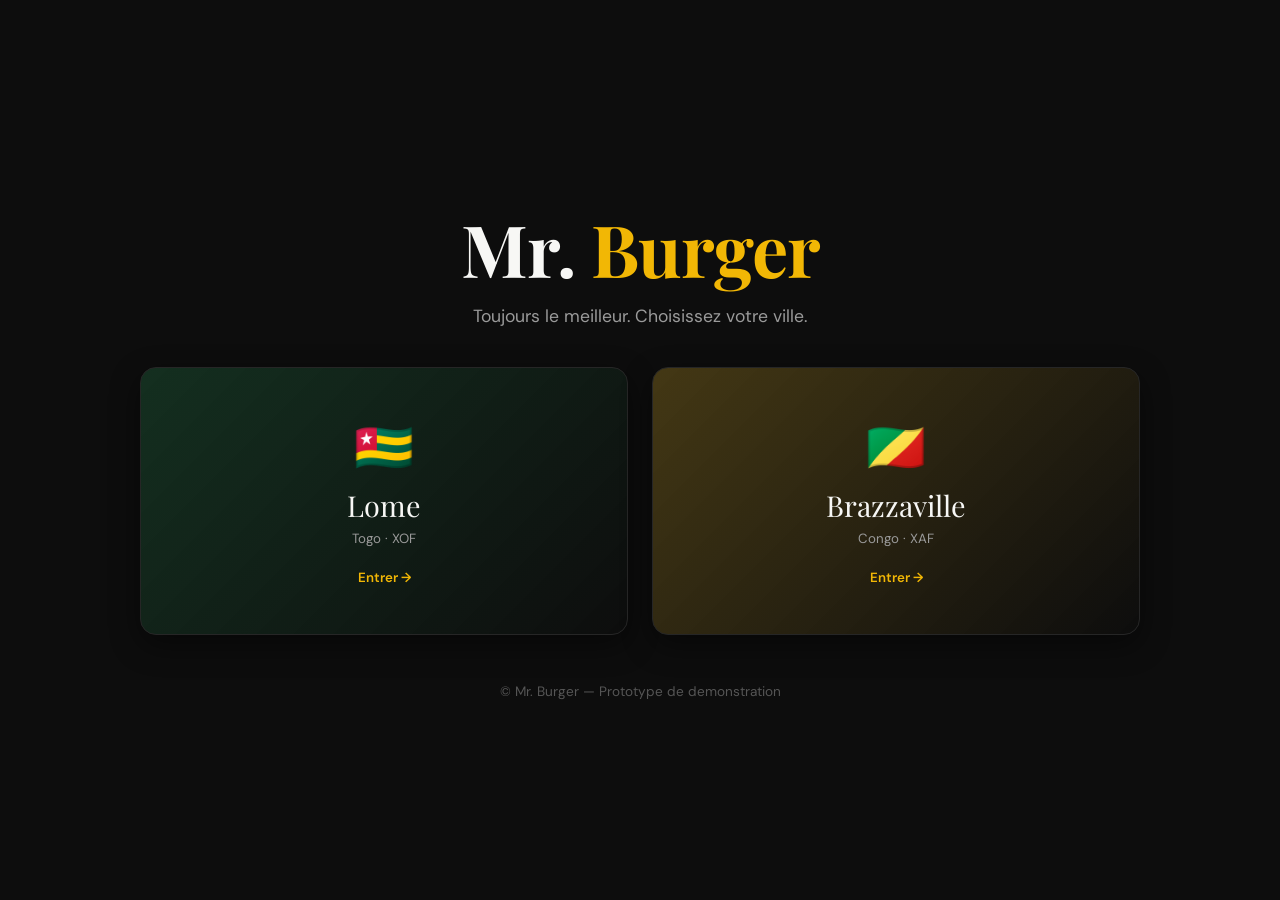
==== index.html @ 5a8ffe2e "feat: structure racine, design system et core.js (state localStorage)" ====
<!DOCTYPE html>
<html lang="fr">
<head>
  <meta charset="UTF-8" />
  <meta name="viewport" content="width=device-width, initial-scale=1.0" />
  <title>Mr. Burger — Choisissez votre ville</title>
  <!-- Google Fonts : Playfair Display (titres) + DM Sans (corps) -->
  <link rel="preconnect" href="https://fonts.googleapis.com" />
  <link rel="preconnect" href="https://fonts.gstatic.com" crossorigin />
  <link href="https://fonts.googleapis.com/css2?family=DM+Sans:wght@400;600&family=Playfair+Display:wght@700&display=swap" rel="stylesheet" />
  <link rel="stylesheet" href="css/style.css" />
</head>
<body class="page-ville fade-in">
  <!-- Ecran d'accueil immersif : selection de la ville -->
  <main class="ville-wrap">
    <header class="ville-header">
      <h1 class="logo-mark">Mr. <span>Burger</span></h1>
      <p class="ville-tagline">Toujours le meilleur. Choisissez votre ville.</p>
    </header>

    <section class="ville-cards">
      <!-- Carte Lome (Togo / XOF) -->
      <button class="ville-card" data-ville="lome" data-devise="XOF" style="--carte-grad: linear-gradient(135deg,#038C3E33,#0D0D0D);">
        <span class="ville-flag">🇹🇬</span>
        <span class="ville-nom">Lome</span>
        <span class="ville-pays">Togo · XOF</span>
        <span class="ville-cta">Entrer →</span>
      </button>

      <!-- Carte Brazzaville (Congo / XAF) -->
      <button class="ville-card" data-ville="brazza" data-devise="XAF" style="--carte-grad: linear-gradient(135deg,#F2B70533,#0D0D0D);">
        <span class="ville-flag">🇨🇬</span>
        <span class="ville-nom">Brazzaville</span>
        <span class="ville-pays">Congo · XAF</span>
        <span class="ville-cta">Entrer →</span>
      </button>
    </section>

    <footer class="ville-footer">© Mr. Burger — Prototype de demonstration</footer>
  </main>

  <script src="js/core.js"></script>
  <script>
    // Selection de la ville : ecrit ville + devise dans le localStorage puis transition fluide
    document.querySelectorAll('.ville-card').forEach(function (carte) {
      carte.addEventListener('click', function () {
        // 🔊 SON : click.mp3
        MrBurger.jouerSon('click');
        var ville = carte.getAttribute('data-ville');
        var devise = carte.getAttribute('data-devise');
        localStorage.setItem('ville', ville);
        localStorage.setItem('devise', devise);
        // Transition en fondu avant redirection (aucun flash blanc)
        MrBurger.transitionVers('client/index.html');
      });
    });
  </script>
</body>
</html>
---- css/style.css ----
/* =========================================================
   MR. BURGER — DESIGN SYSTEM GLOBAL
   Palette, typographie, animations, composants partages
   ========================================================= */

/* --- Variables de marque --- */
:root {
  --noir-profond: #0D0D0D;
  --charbon: #121212;
  --or: #F2B705;        /* Accent primaire : CTA, prix, highlights */
  --vert: #038C3E;      /* Accent secondaire : validations, statuts positifs */
  --rouge: #BF0404;     /* Accent tertiaire : alertes, urgence */
  --blanc: #F7F7F5;
  --gris: #9A9A9A;
  --carte-bg: #181818;
  --rayon: 16px;
  --ombre: 0 10px 30px rgba(0,0,0,.45);
  --font-titre: 'Playfair Display', serif;
  --font-corps: 'DM Sans', sans-serif;
}

/* --- Reset minimal --- */
* { margin: 0; padding: 0; box-sizing: border-box; }
html { scroll-behavior: smooth; }
body {
  font-family: var(--font-corps);
  background: var(--noir-profond);
  color: var(--blanc);
  min-height: 100vh;
  -webkit-font-smoothing: antialiased;
}
h1, h2, h3, .titre { font-family: var(--font-titre); }
a { color: inherit; text-decoration: none; }
button { font-family: var(--font-corps); cursor: pointer; border: none; }
img { max-width: 100%; display: block; }

/* --- Transition inter-pages : fondu enchaine 300ms --- */
.fade-in { animation: fadeIn .3s ease both; }
.fade-out { animation: fadeOut .3s ease both; }
@keyframes fadeIn { from { opacity: 0; } to { opacity: 1; } }
@keyframes fadeOut { from { opacity: 1; } to { opacity: 0; } }

/* --- Boutons --- */
.btn {
  display: inline-flex; align-items: center; justify-content: center; gap: .5rem;
  padding: .9rem 1.6rem; border-radius: 999px; font-weight: 600; font-size: 1rem;
  background: var(--or); color: #1a1300; transition: transform .15s ease, box-shadow .15s ease;
}
.btn:hover { transform: scale(1.03); box-shadow: 0 0 18px rgba(242,183,5,.5); }
.btn-vert { background: var(--vert); color: #fff; }
.btn-vert:hover { box-shadow: 0 0 18px rgba(3,140,62,.55); }
.btn-rouge { background: var(--rouge); color: #fff; }
.btn-ghost { background: transparent; border: 1px solid #333; color: var(--blanc); }
.btn:disabled { opacity: .4; cursor: not-allowed; transform: none; box-shadow: none; }

/* --- Micro-interaction survol generique --- */
.hoverable { transition: transform .15s ease, box-shadow .15s ease; }
.hoverable:hover { transform: scale(1.03); }

/* =========================================================
   ECRAN SELECTION VILLE
   ========================================================= */
.page-ville { display: flex; align-items: center; justify-content: center; padding: 2rem; }
.ville-wrap { width: 100%; max-width: 1000px; text-align: center; }
.logo-mark { font-size: clamp(2.5rem, 6vw, 4.5rem); letter-spacing: -1px; }
.logo-mark span { color: var(--or); }
.ville-tagline { color: var(--gris); margin: .6rem 0 2.5rem; font-size: 1.1rem; }
.ville-cards { display: grid; grid-template-columns: 1fr 1fr; gap: 1.5rem; }
.ville-card {
  background: var(--carte-grad), var(--carte-bg); color: var(--blanc);
  border: 1px solid #262626; border-radius: var(--rayon); padding: 3rem 1.5rem;
  display: flex; flex-direction: column; gap: .4rem; align-items: center;
  transition: transform .2s ease, box-shadow .2s ease; box-shadow: var(--ombre);
}
.ville-card:hover { transform: scale(1.03); box-shadow: 0 0 26px rgba(242,183,5,.35); }
.ville-flag { font-size: 3rem; }
.ville-nom { font-family: var(--font-titre); font-size: 1.8rem; }
.ville-pays { color: var(--gris); }
.ville-cta { margin-top: 1rem; color: var(--or); font-weight: 600; }
.ville-footer { margin-top: 3rem; color: #555; font-size: .85rem; }
@media (max-width: 640px) { .ville-cards { grid-template-columns: 1fr; } }

/* =========================================================
   HEADER CLIENT + PANIER
   ========================================================= */
.topbar {
  position: sticky; top: 0; z-index: 50; display: flex; align-items: center; justify-content: space-between;
  padding: 1rem 1.5rem; background: rgba(13,13,13,.85); backdrop-filter: blur(10px);
  border-bottom: 1px solid #1f1f1f;
}
.topbar .logo-mark { font-size: 1.5rem; }
.topbar nav { display: flex; gap: 1.2rem; align-items: center; }
.topbar nav a { color: var(--gris); font-weight: 600; }
.topbar nav a:hover { color: var(--blanc); }
.panier-btn { position: relative; background: var(--charbon); border: 1px solid #2a2a2a; border-radius: 999px; padding: .6rem 1rem; color: var(--blanc); font-weight: 600; }
.panier-count { position: absolute; top: -8px; right: -8px; background: var(--rouge); color: #fff; border-radius: 999px; min-width: 22px; height: 22px; display: grid; place-items: center; font-size: .75rem; }
#panier-icone { display: inline-block; }

/* =========================================================
   HERO VIDEO
   ========================================================= */
.hero { position: relative; height: 88vh; min-height: 520px; display: grid; place-items: center; overflow: hidden; }
.hero video { position: absolute; inset: 0; width: 100%; height: 100%; object-fit: cover; }
.hero-overlay { position: absolute; inset: 0; background: linear-gradient(180deg, rgba(13,13,13,.55), rgba(13,13,13,.85)); }
.hero-content { position: relative; text-align: center; padding: 1.5rem; max-width: 760px; }
.hero-content h2 { font-size: clamp(2.4rem, 6vw, 4.5rem); line-height: 1.05; }
.hero-content p { color: #e7e7e7; margin: 1rem 0 2rem; font-size: 1.15rem; }

/* =========================================================
   MENU
   ========================================================= */
.menu-section { max-width: 1200px; margin: 0 auto; padding: 3rem 1.5rem; }
.menu-cat-titre { font-size: 2rem; margin: 2.5rem 0 1.2rem; border-left: 4px solid var(--or); padding-left: .8rem; }
.menu-grid { display: grid; grid-template-columns: repeat(auto-fill, minmax(230px, 1fr)); gap: 1.2rem; }
.carte-article {
  background: var(--carte-bg); border: 1px solid #232323; border-radius: var(--rayon);
  overflow: hidden; display: flex; flex-direction: column; transition: transform .15s ease, box-shadow .15s ease;
}
.carte-article:hover { transform: scale(1.03); box-shadow: 0 0 20px rgba(242,183,5,.18); }
.carte-photo { height: 140px; background: var(--photo-grad, linear-gradient(135deg,#333,#111)); position: relative; }
.carte-body { padding: 1rem; display: flex; flex-direction: column; gap: .4rem; flex: 1; }
.carte-nom { font-family: var(--font-titre); font-size: 1.15rem; }
.carte-detail { color: var(--gris); font-size: .85rem; min-height: 1.2em; }
.carte-prix { color: var(--or); font-weight: 600; font-size: 1.1rem; }
.carte-actions { margin-top: auto; display: flex; gap: .5rem; align-items: center; }
.carte-actions .btn { flex: 1; }
.badge { font-size: .7rem; font-weight: 600; padding: .2rem .55rem; border-radius: 999px; }
.badge-extreme { background: var(--rouge); color: #fff; }
.badge-indispo { background: #333; color: #bbb; }
.carte-indispo { opacity: .5; filter: grayscale(.6); }
.flamme { animation: flamboie 1.1s ease-in-out infinite; display: inline-block; }
@keyframes flamboie { 0%,100% { transform: scale(1) rotate(-3deg); } 50% { transform: scale(1.18) rotate(3deg); } }
.combo-check { display: flex; gap: .4rem; align-items: center; color: var(--gris); font-size: .8rem; }

/* --- Animation signature : burger glisse en arc vers le panier --- */
.fly-burger {
  position: fixed; z-index: 999; font-size: 2rem; pointer-events: none;
  animation: volPanier .8s cubic-bezier(.5,-0.4,.6,1) forwards;
}
@keyframes volPanier {
  0%   { transform: translate(0,0) scale(1); opacity: 1; }
  60%  { transform: translate(var(--mx), var(--my-mid)) scale(1.1); opacity: 1; }
  100% { transform: translate(var(--dx), var(--dy)) scale(.2); opacity: 0; }
}
.panier-pulse { animation: pulse .35s ease; }
@keyframes pulse { 50% { transform: scale(1.3); } }

/* =========================================================
   TUNNELS (checkout / franchise) + barre progression
   ========================================================= */
.tunnel { max-width: 720px; margin: 0 auto; padding: 2.5rem 1.5rem; }
.steps { display: flex; gap: .5rem; margin-bottom: 2rem; }
.step { flex: 1; text-align: center; padding: .6rem; border-radius: 999px; background: #1c1c1c; color: var(--gris); font-size: .85rem; font-weight: 600; }
.step.actif { background: var(--or); color: #1a1300; }
.step.fait { background: var(--vert); color: #fff; }
.panneau { display: none; }
.panneau.actif { display: block; animation: fadeIn .3s ease both; }
.champ { display: flex; flex-direction: column; gap: .35rem; margin-bottom: 1.1rem; }
.champ label { font-weight: 600; font-size: .9rem; }
.champ input, .champ select, .champ textarea {
  background: var(--charbon); border: 1px solid #2a2a2a; color: var(--blanc);
  border-radius: 10px; padding: .8rem 1rem; font-family: var(--font-corps); font-size: 1rem;
}
.champ input:focus, .champ select:focus, .champ textarea:focus { outline: 2px solid var(--or); }
.recap-ligne { display: flex; justify-content: space-between; padding: .7rem 0; border-bottom: 1px solid #1f1f1f; }
.recap-total { display: flex; justify-content: space-between; padding: 1rem 0; font-size: 1.3rem; font-weight: 600; color: var(--or); }
.radio-cards { display: grid; grid-template-columns: 1fr 1fr; gap: .8rem; }
.radio-card { border: 1px solid #2a2a2a; border-radius: 12px; padding: 1rem; background: var(--charbon); cursor: pointer; text-align: center; }
.radio-card.actif { border-color: var(--or); box-shadow: 0 0 0 1px var(--or) inset; }
.tunnel-nav { display: flex; justify-content: space-between; margin-top: 1.5rem; gap: 1rem; }
.spinner { width: 38px; height: 38px; border: 4px solid #333; border-top-color: var(--or); border-radius: 50%; animation: spin .8s linear infinite; margin: 1.5rem auto; }
@keyframes spin { to { transform: rotate(360deg); } }

/* =========================================================
   TRACKING
   ========================================================= */
.track-wrap { max-width: 640px; margin: 0 auto; padding: 2.5rem 1.5rem; }
.track-etapes { display: flex; flex-direction: column; gap: 0; margin: 2rem 0; }
.track-etape { display: flex; gap: 1rem; align-items: flex-start; padding-bottom: 1.8rem; position: relative; }
.track-etape:not(:last-child)::before { content: ''; position: absolute; left: 17px; top: 36px; bottom: 0; width: 2px; background: #2a2a2a; }
.track-puce { width: 36px; height: 36px; border-radius: 50%; background: #1c1c1c; border: 2px solid #2a2a2a; display: grid; place-items: center; flex-shrink: 0; }
.track-etape.atteinte .track-puce { background: var(--vert); border-color: var(--vert); }
.track-etape.atteinte:not(:last-child)::before { background: var(--vert); }
.track-etape.courante .track-puce { background: var(--or); border-color: var(--or); animation: pulse 1.2s ease infinite; }
.track-label { font-weight: 600; }
.track-sub { color: var(--gris); font-size: .85rem; }

/* =========================================================
   STAFF (login / KDS / dispatch / master)
   ========================================================= */
.login-wrap { min-height: 100vh; display: grid; place-items: center; padding: 1.5rem; }
.login-card { background: var(--carte-bg); border: 1px solid #232323; border-radius: var(--rayon); padding: 2.2rem; width: 100%; max-width: 380px; box-shadow: var(--ombre); }
.login-card h1 { text-align: center; margin-bottom: 1.5rem; }
.erreur { color: var(--rouge); font-size: .9rem; min-height: 1.2em; }

.kds-header { display: flex; justify-content: space-between; align-items: center; padding: 1rem 1.5rem; border-bottom: 1px solid #1f1f1f; }
.kds-grid { display: grid; grid-template-columns: repeat(auto-fill, minmax(280px,1fr)); gap: 1rem; padding: 1.5rem; }
.kds-fiche { background: var(--carte-bg); border: 1px solid #2a2a2a; border-radius: var(--rayon); padding: 1.1rem; }
.kds-fiche h3 { font-size: 1.3rem; }
.kds-num { color: var(--or); }
.kds-articles { list-style: none; margin: .8rem 0; }
.kds-articles li { padding: .35rem 0; border-bottom: 1px solid #1f1f1f; font-size: 1.05rem; }
.kds-timer { font-weight: 700; font-size: 1.5rem; }
.timer-vert { color: var(--vert); }
.timer-orange { color: #f59e0b; }
.timer-rouge { color: var(--rouge); }
.rupture-grid { display: grid; grid-template-columns: repeat(auto-fill, minmax(180px,1fr)); gap: .6rem; padding: 0 1.5rem 2rem; }
.rupture-item { background: var(--charbon); border: 1px solid #2a2a2a; border-radius: 10px; padding: .7rem 1rem; cursor: pointer; display: flex; justify-content: space-between; align-items: center; font-size: .9rem; }
.rupture-item.off { border-color: var(--rouge); color: var(--rouge); }

.master-wrap { max-width: 1200px; margin: 0 auto; padding: 2rem 1.5rem; }
.cartes-kpi { display: grid; grid-template-columns: repeat(auto-fit, minmax(180px,1fr)); gap: 1rem; margin-bottom: 2rem; }
.kpi { background: var(--carte-bg); border: 1px solid #232323; border-radius: var(--rayon); padding: 1.2rem; }
.kpi .val { font-size: 1.8rem; font-weight: 700; color: var(--or); }
.kpi .lbl { color: var(--gris); font-size: .85rem; }
.charts-grid { display: grid; grid-template-columns: repeat(auto-fit, minmax(320px,1fr)); gap: 1.5rem; margin-bottom: 2.5rem; }
.chart-box { background: var(--carte-bg); border: 1px solid #232323; border-radius: var(--rayon); padding: 1.2rem; }
.table-crm { width: 100%; border-collapse: collapse; background: var(--carte-bg); border-radius: var(--rayon); overflow: hidden; }
.table-crm th, .table-crm td { padding: .9rem 1rem; text-align: left; border-bottom: 1px solid #1f1f1f; font-size: .9rem; }
.table-crm th { background: #1a1a1a; color: var(--gris); }
.ligne-potentiel { background: rgba(242,183,5,.08); }
.badge-or { background: var(--or); color: #1a1300; font-weight: 600; padding: .2rem .55rem; border-radius: 999px; font-size: .72rem; }

/* --- Confetti franchise --- */
.confetti { position: fixed; top: -10px; width: 10px; height: 14px; z-index: 999; animation: chute linear forwards; }
@keyframes chute { to { transform: translateY(100vh) rotate(540deg); opacity: 0; } }

/* --- Toast --- */
.toast { position: fixed; bottom: 24px; left: 50%; transform: translateX(-50%); background: var(--charbon); border: 1px solid var(--or); color: var(--blanc); padding: .9rem 1.4rem; border-radius: 999px; z-index: 1000; box-shadow: var(--ombre); animation: fadeIn .3s ease; }

/* --- Accessibilite : respect de prefers-reduced-motion --- */
@media (prefers-reduced-motion: reduce) {
  *, *::before, *::after { animation: none !important; transition: none !important; scroll-behavior: auto !important; }
}
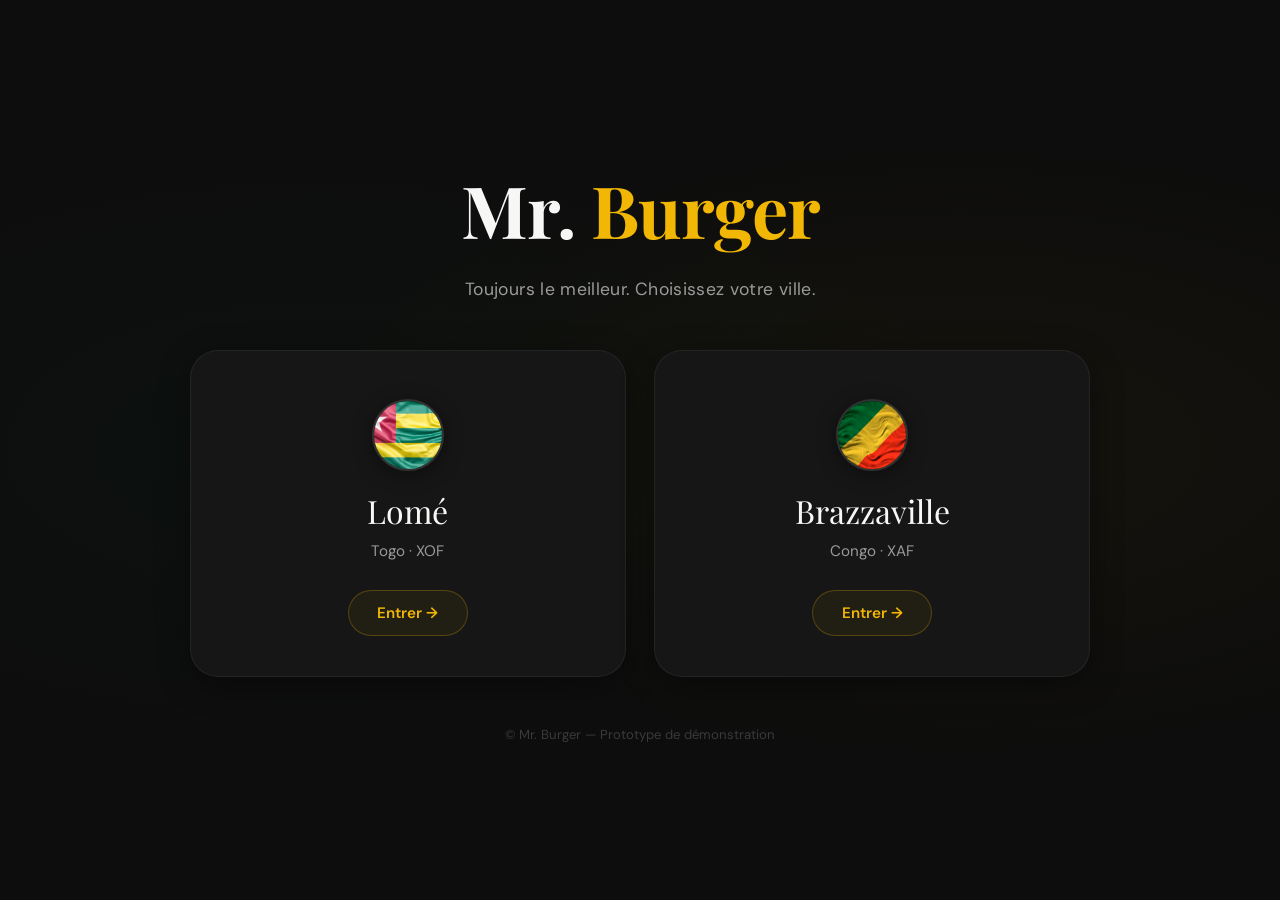
==== commit 414556f6: "feat: refonte visuelle Premium Dark + features bonus" ====
--- a/index.html
+++ b/index.html
@@ -4,14 +4,143 @@
   <meta charset="UTF-8" />
   <meta name="viewport" content="width=device-width, initial-scale=1.0" />
   <title>Mr. Burger — Choisissez votre ville</title>
-  <!-- Google Fonts : Playfair Display (titres) + DM Sans (corps) -->
   <link rel="preconnect" href="https://fonts.googleapis.com" />
   <link rel="preconnect" href="https://fonts.gstatic.com" crossorigin />
   <link href="https://fonts.googleapis.com/css2?family=DM+Sans:wght@400;600&family=Playfair+Display:wght@700&display=swap" rel="stylesheet" />
   <link rel="stylesheet" href="css/style.css" />
+  <style>
+    .page-ville {
+      display: flex;
+      align-items: center;
+      justify-content: center;
+      min-height: 100vh;
+      padding: 2rem 1.5rem;
+      background: var(--noir-profond);
+      position: relative;
+      overflow-y: auto;
+    }
+    .page-ville::before {
+      content: '';
+      position: fixed; inset: 0;
+      background:
+        radial-gradient(ellipse at 25% 50%, rgba(3,140,62,.04) 0%, transparent 50%),
+        radial-gradient(ellipse at 75% 50%, rgba(242,183,5,.04) 0%, transparent 50%);
+      pointer-events: none;
+    }
+
+    .ville-wrap {
+      position: relative; z-index: 1;
+      width: 100%; max-width: 900px;
+      text-align: center;
+    }
+
+    .ville-header { margin-bottom: 2.5rem; }
+    .ville-header .logo-mark {
+      font-size: clamp(2.8rem, 6vw, 4.5rem);
+      letter-spacing: -1px;
+    }
+    .ville-tagline {
+      font-size: 1.1rem;
+      color: var(--gris);
+      margin-top: .8rem;
+    }
+
+    .ville-cards {
+      display: grid;
+      grid-template-columns: 1fr 1fr;
+      gap: 1.8rem;
+    }
+
+    .ville-card {
+      position: relative;
+      background: var(--surface);
+      border: 1px solid var(--bordure);
+      border-radius: var(--rayon-lg);
+      padding: 3rem 2rem 2.5rem;
+      display: flex; flex-direction: column; align-items: center; gap: .6rem;
+      overflow: hidden;
+      transition: transform var(--transition), box-shadow var(--transition), border-color var(--transition);
+      box-shadow: var(--ombre);
+      animation: cardReveal .6s cubic-bezier(.4,0,.2,1) both;
+    }
+    .ville-card:nth-child(2) { animation-delay: .1s; }
+
+    @keyframes cardReveal {
+      from { opacity: 0; transform: translateY(20px) scale(.97); }
+      to { opacity: 1; transform: translateY(0) scale(1); }
+    }
+
+    /* Lueur au hover */
+    .ville-card::before {
+      content: ''; position: absolute; inset: 0;
+      border-radius: inherit; opacity: 0;
+      transition: opacity .4s ease;
+      pointer-events: none;
+    }
+    .ville-card[data-ville="lome"]::before {
+      background: radial-gradient(ellipse at 50% 90%, rgba(3,140,62,.1) 0%, transparent 60%);
+    }
+    .ville-card[data-ville="brazza"]::before {
+      background: radial-gradient(ellipse at 50% 90%, rgba(242,183,5,.1) 0%, transparent 60%);
+    }
+    .ville-card:hover { transform: translateY(-4px) scale(1.02); box-shadow: var(--ombre-elevated); border-color: var(--bordure-hover); }
+    .ville-card:hover::before { opacity: 1; }
+
+    .ville-flag {
+      width: 72px; height: 72px; border-radius: 50%;
+      overflow: hidden; position: relative;
+      margin-bottom: .5rem;
+      box-shadow: 0 4px 20px rgba(0,0,0,.4);
+      border: 2px solid var(--bordure-hover);
+    }
+    .ville-flag img {
+      width: 100%; height: 100%; object-fit: cover;
+    }
+
+    .ville-nom {
+      font-family: var(--font-titre);
+      font-size: 2rem;
+      position: relative;
+    }
+    .ville-pays {
+      color: var(--gris);
+      font-size: .95rem;
+      position: relative;
+    }
+    .ville-cta {
+      margin-top: 1.2rem;
+      padding: .75rem 1.8rem;
+      border-radius: 999px;
+      font-weight: 600; font-size: .95rem;
+      position: relative;
+      color: var(--or);
+      border: 1px solid rgba(242,183,5,.25);
+      background: rgba(242,183,5,.05);
+      transition: all var(--transition);
+    }
+    .ville-card:hover .ville-cta {
+      background: var(--or);
+      color: #1a1300;
+      box-shadow: 0 4px 16px var(--or-glow);
+      border-color: var(--or);
+    }
+
+    .ville-footer {
+      margin-top: 3rem;
+      color: #3a3a3a;
+      font-size: .82rem;
+    }
+
+    @media (max-width: 640px) {
+      .page-ville { padding: 2rem 1rem; align-items: flex-start; padding-top: 3rem; }
+      .ville-cards { grid-template-columns: 1fr; gap: 1.2rem; }
+      .ville-card { padding: 2.5rem 1.5rem 2rem; }
+      .ville-nom { font-size: 1.7rem; }
+      .ville-flag { width: 56px; height: 56px; }
+    }
+  </style>
 </head>
 <body class="page-ville fade-in">
-  <!-- Ecran d'accueil immersif : selection de la ville -->
   <main class="ville-wrap">
     <header class="ville-header">
       <h1 class="logo-mark">Mr. <span>Burger</span></h1>
@@ -20,28 +149,27 @@
 
     <section class="ville-cards">
       <!-- Carte Lome (Togo / XOF) -->
-      <button class="ville-card" data-ville="lome" data-devise="XOF" style="--carte-grad: linear-gradient(135deg,#038C3E33,#0D0D0D);">
-        <span class="ville-flag">🇹🇬</span>
-        <span class="ville-nom">Lome</span>
+      <button class="ville-card" data-ville="lome" data-devise="XOF">
+        <span class="ville-flag"><img src="assets/images/flag-tg.png" alt="Drapeau Togo" /></span>
+        <span class="ville-nom">Lomé</span>
         <span class="ville-pays">Togo · XOF</span>
         <span class="ville-cta">Entrer →</span>
       </button>
 
       <!-- Carte Brazzaville (Congo / XAF) -->
-      <button class="ville-card" data-ville="brazza" data-devise="XAF" style="--carte-grad: linear-gradient(135deg,#F2B70533,#0D0D0D);">
-        <span class="ville-flag">🇨🇬</span>
+      <button class="ville-card" data-ville="brazza" data-devise="XAF">
+        <span class="ville-flag"><img src="assets/images/flag-cg.png" alt="Drapeau Congo" /></span>
         <span class="ville-nom">Brazzaville</span>
         <span class="ville-pays">Congo · XAF</span>
         <span class="ville-cta">Entrer →</span>
       </button>
     </section>
 
-    <footer class="ville-footer">© Mr. Burger — Prototype de demonstration</footer>
+    <footer class="ville-footer">© Mr. Burger — Prototype de démonstration</footer>
   </main>
 
   <script src="js/core.js"></script>
   <script>
-    // Selection de la ville : ecrit ville + devise dans le localStorage puis transition fluide
     document.querySelectorAll('.ville-card').forEach(function (carte) {
       carte.addEventListener('click', function () {
         // 🔊 SON : click.mp3
@@ -50,7 +178,6 @@
         var devise = carte.getAttribute('data-devise');
         localStorage.setItem('ville', ville);
         localStorage.setItem('devise', devise);
-        // Transition en fondu avant redirection (aucun flash blanc)
         MrBurger.transitionVers('client/index.html');
       });
     });
--- a/css/style.css
+++ b/css/style.css
@@ -1,20 +1,36 @@
 /* =========================================================
    MR. BURGER — DESIGN SYSTEM GLOBAL
-   Palette, typographie, animations, composants partages
+   Premium Dark — Glassmorphism, tactile-first, micro-interactions
    ========================================================= */
 
 /* --- Variables de marque --- */
 :root {
   --noir-profond: #0D0D0D;
   --charbon: #121212;
-  --or: #F2B705;        /* Accent primaire : CTA, prix, highlights */
-  --vert: #038C3E;      /* Accent secondaire : validations, statuts positifs */
-  --rouge: #BF0404;     /* Accent tertiaire : alertes, urgence */
+  --surface: #161616;
+  --surface-elevated: #1a1a1a;
+  --or: #F2B705;
+  --or-glow: rgba(242, 183, 5, .25);
+  --or-subtle: rgba(242, 183, 5, .08);
+  --vert: #038C3E;
+  --vert-glow: rgba(3, 140, 62, .25);
+  --rouge: #BF0404;
+  --rouge-glow: rgba(191, 4, 4, .25);
   --blanc: #F7F7F5;
   --gris: #9A9A9A;
-  --carte-bg: #181818;
-  --rayon: 16px;
-  --ombre: 0 10px 30px rgba(0,0,0,.45);
+  --gris-clair: #b8b8b8;
+  --carte-bg: #161616;
+  --bordure: rgba(255, 255, 255, .06);
+  --bordure-hover: rgba(255, 255, 255, .12);
+  --rayon: 20px;
+  --rayon-lg: 28px;
+  --ombre: 0 8px 32px rgba(0, 0, 0, .4);
+  --ombre-elevated: 0 20px 60px rgba(0, 0, 0, .55);
+  --ombre-or: 0 8px 32px rgba(242, 183, 5, .15);
+  --blur: blur(20px);
+  --blur-light: blur(12px);
+  --transition: .3s cubic-bezier(.4, 0, .2, 1);
+  --transition-fast: .15s cubic-bezier(.4, 0, .2, 1);
   --font-titre: 'Playfair Display', serif;
   --font-corps: 'DM Sans', sans-serif;
 }
@@ -28,6 +44,8 @@
   color: var(--blanc);
   min-height: 100vh;
   -webkit-font-smoothing: antialiased;
+  -moz-osx-font-smoothing: grayscale;
+  line-height: 1.5;
 }
 h1, h2, h3, .titre { font-family: var(--font-titre); }
 a { color: inherit; text-decoration: none; }
@@ -37,198 +55,569 @@
 /* --- Transition inter-pages : fondu enchaine 300ms --- */
 .fade-in { animation: fadeIn .3s ease both; }
 .fade-out { animation: fadeOut .3s ease both; }
-@keyframes fadeIn { from { opacity: 0; } to { opacity: 1; } }
-@keyframes fadeOut { from { opacity: 1; } to { opacity: 0; } }
-
-/* --- Boutons --- */
+@keyframes fadeIn { from { opacity: 0; transform: translateY(6px); } to { opacity: 1; transform: translateY(0); } }
+@keyframes fadeOut { from { opacity: 1; transform: translateY(0); } to { opacity: 0; transform: translateY(-6px); } }
+
+/* --- Boutons — grands, tactiles, premium --- */
 .btn {
-  display: inline-flex; align-items: center; justify-content: center; gap: .5rem;
-  padding: .9rem 1.6rem; border-radius: 999px; font-weight: 600; font-size: 1rem;
-  background: var(--or); color: #1a1300; transition: transform .15s ease, box-shadow .15s ease;
-}
-.btn:hover { transform: scale(1.03); box-shadow: 0 0 18px rgba(242,183,5,.5); }
+  display: inline-flex; align-items: center; justify-content: center; gap: .6rem;
+  padding: 1rem 2rem; border-radius: 999px; font-weight: 600; font-size: 1rem;
+  background: var(--or); color: #1a1300;
+  transition: transform var(--transition-fast), box-shadow var(--transition), background var(--transition);
+  position: relative; overflow: hidden;
+}
+.btn::after {
+  content: ''; position: absolute; inset: 0; border-radius: inherit;
+  background: linear-gradient(135deg, rgba(255,255,255,.2), transparent);
+  opacity: 0; transition: opacity var(--transition);
+}
+.btn:hover { transform: scale(1.02); box-shadow: var(--ombre-or); }
+.btn:hover::after { opacity: 1; }
+.btn:active { transform: scale(.97); }
 .btn-vert { background: var(--vert); color: #fff; }
-.btn-vert:hover { box-shadow: 0 0 18px rgba(3,140,62,.55); }
+.btn-vert:hover { box-shadow: 0 8px 32px rgba(3, 140, 62, .3); }
 .btn-rouge { background: var(--rouge); color: #fff; }
-.btn-ghost { background: transparent; border: 1px solid #333; color: var(--blanc); }
-.btn:disabled { opacity: .4; cursor: not-allowed; transform: none; box-shadow: none; }
+.btn-rouge:hover { box-shadow: 0 8px 32px rgba(191, 4, 4, .3); }
+.btn-ghost {
+  background: rgba(255, 255, 255, .04); border: 1px solid var(--bordure);
+  color: var(--blanc); backdrop-filter: var(--blur-light);
+}
+.btn-ghost:hover { background: rgba(255, 255, 255, .08); border-color: var(--bordure-hover); }
+.btn:disabled { opacity: .35; cursor: not-allowed; transform: none; box-shadow: none; }
 
 /* --- Micro-interaction survol generique --- */
-.hoverable { transition: transform .15s ease, box-shadow .15s ease; }
-.hoverable:hover { transform: scale(1.03); }
+.hoverable { transition: transform var(--transition-fast), box-shadow var(--transition); }
+.hoverable:hover { transform: scale(1.02); }
 
 /* =========================================================
    ECRAN SELECTION VILLE
    ========================================================= */
-.page-ville { display: flex; align-items: center; justify-content: center; padding: 2rem; }
-.ville-wrap { width: 100%; max-width: 1000px; text-align: center; }
+.page-ville {
+  display: flex; align-items: center; justify-content: center;
+  padding: 2rem; min-height: 100vh;
+  background: radial-gradient(ellipse at 50% 30%, rgba(242,183,5,.03) 0%, transparent 70%);
+}
+.ville-wrap { width: 100%; max-width: 1100px; text-align: center; }
 .logo-mark { font-size: clamp(2.5rem, 6vw, 4.5rem); letter-spacing: -1px; }
 .logo-mark span { color: var(--or); }
-.ville-tagline { color: var(--gris); margin: .6rem 0 2.5rem; font-size: 1.1rem; }
-.ville-cards { display: grid; grid-template-columns: 1fr 1fr; gap: 1.5rem; }
+.ville-tagline { color: var(--gris); margin: .8rem 0 3rem; font-size: 1.15rem; letter-spacing: .02em; }
+.ville-cards { display: grid; grid-template-columns: 1fr 1fr; gap: 2rem; }
 .ville-card {
-  background: var(--carte-grad), var(--carte-bg); color: var(--blanc);
-  border: 1px solid #262626; border-radius: var(--rayon); padding: 3rem 1.5rem;
-  display: flex; flex-direction: column; gap: .4rem; align-items: center;
-  transition: transform .2s ease, box-shadow .2s ease; box-shadow: var(--ombre);
-}
-.ville-card:hover { transform: scale(1.03); box-shadow: 0 0 26px rgba(242,183,5,.35); }
-.ville-flag { font-size: 3rem; }
-.ville-nom { font-family: var(--font-titre); font-size: 1.8rem; }
-.ville-pays { color: var(--gris); }
-.ville-cta { margin-top: 1rem; color: var(--or); font-weight: 600; }
-.ville-footer { margin-top: 3rem; color: #555; font-size: .85rem; }
-@media (max-width: 640px) { .ville-cards { grid-template-columns: 1fr; } }
-
-/* =========================================================
-   HEADER CLIENT + PANIER
+  background: var(--carte-grad, none), var(--surface);
+  color: var(--blanc);
+  border: 1px solid var(--bordure); border-radius: var(--rayon-lg);
+  padding: 4rem 2rem;
+  display: flex; flex-direction: column; gap: .6rem; align-items: center;
+  transition: transform var(--transition), box-shadow var(--transition), border-color var(--transition);
+  box-shadow: var(--ombre);
+  position: relative; overflow: hidden;
+}
+.ville-card::before {
+  content: ''; position: absolute; inset: 0;
+  background: radial-gradient(circle at 50% 0%, rgba(242,183,5,.06), transparent 70%);
+  opacity: 0; transition: opacity var(--transition);
+}
+.ville-card:hover { transform: scale(1.02); box-shadow: var(--ombre-elevated); border-color: var(--bordure-hover); }
+.ville-card:hover::before { opacity: 1; }
+.ville-flag { font-size: 4rem; position: relative; }
+.ville-nom { font-family: var(--font-titre); font-size: 2.2rem; position: relative; }
+.ville-pays { color: var(--gris); position: relative; font-size: 1rem; }
+.ville-cta { margin-top: 1.2rem; color: var(--or); font-weight: 600; position: relative; font-size: 1.05rem; }
+.ville-footer { margin-top: 3.5rem; color: #444; font-size: .85rem; }
+@media (max-width: 640px) {
+  .ville-cards { grid-template-columns: 1fr; }
+  .ville-card { padding: 3rem 1.5rem; }
+}
+
+/* =========================================================
+   HEADER CLIENT + PANIER (Glassmorphism)
    ========================================================= */
 .topbar {
-  position: sticky; top: 0; z-index: 50; display: flex; align-items: center; justify-content: space-between;
-  padding: 1rem 1.5rem; background: rgba(13,13,13,.85); backdrop-filter: blur(10px);
-  border-bottom: 1px solid #1f1f1f;
+  position: sticky; top: 0; z-index: 50;
+  display: flex; align-items: center; justify-content: space-between;
+  padding: 1rem 2rem;
+  background: rgba(13, 13, 13, .7);
+  backdrop-filter: var(--blur);
+  -webkit-backdrop-filter: var(--blur);
+  border-bottom: 1px solid var(--bordure);
 }
 .topbar .logo-mark { font-size: 1.5rem; }
-.topbar nav { display: flex; gap: 1.2rem; align-items: center; }
-.topbar nav a { color: var(--gris); font-weight: 600; }
+.topbar nav { display: flex; gap: 1.4rem; align-items: center; }
+.topbar nav a {
+  color: var(--gris); font-weight: 600; font-size: .95rem;
+  transition: color var(--transition);
+}
 .topbar nav a:hover { color: var(--blanc); }
-.panier-btn { position: relative; background: var(--charbon); border: 1px solid #2a2a2a; border-radius: 999px; padding: .6rem 1rem; color: var(--blanc); font-weight: 600; }
-.panier-count { position: absolute; top: -8px; right: -8px; background: var(--rouge); color: #fff; border-radius: 999px; min-width: 22px; height: 22px; display: grid; place-items: center; font-size: .75rem; }
+.panier-btn {
+  position: relative;
+  background: rgba(255, 255, 255, .05);
+  border: 1px solid var(--bordure);
+  backdrop-filter: var(--blur-light);
+  border-radius: 999px; padding: .7rem 1.3rem;
+  color: var(--blanc); font-weight: 600;
+  transition: background var(--transition), border-color var(--transition);
+}
+.panier-btn:hover { background: rgba(255, 255, 255, .09); border-color: var(--bordure-hover); }
+.panier-count {
+  position: absolute; top: -8px; right: -8px;
+  background: var(--rouge); color: #fff; border-radius: 999px;
+  min-width: 22px; height: 22px; display: grid; place-items: center;
+  font-size: .75rem; font-weight: 700;
+  box-shadow: 0 2px 8px rgba(191, 4, 4, .4);
+}
 #panier-icone { display: inline-block; }
 
 /* =========================================================
    HERO VIDEO
    ========================================================= */
-.hero { position: relative; height: 88vh; min-height: 520px; display: grid; place-items: center; overflow: hidden; }
-.hero video { position: absolute; inset: 0; width: 100%; height: 100%; object-fit: cover; }
-.hero-overlay { position: absolute; inset: 0; background: linear-gradient(180deg, rgba(13,13,13,.55), rgba(13,13,13,.85)); }
-.hero-content { position: relative; text-align: center; padding: 1.5rem; max-width: 760px; }
-.hero-content h2 { font-size: clamp(2.4rem, 6vw, 4.5rem); line-height: 1.05; }
-.hero-content p { color: #e7e7e7; margin: 1rem 0 2rem; font-size: 1.15rem; }
+.hero {
+  position: relative; height: 88vh; min-height: 520px;
+  display: grid; place-items: center; overflow: hidden;
+}
+.hero video {
+  position: absolute; inset: 0; width: 100%; height: 100%; object-fit: cover;
+}
+.hero-overlay {
+  position: absolute; inset: 0;
+  background: linear-gradient(180deg, rgba(13,13,13,.4) 0%, rgba(13,13,13,.8) 80%, rgba(13,13,13,1) 100%);
+}
+.hero-content {
+  position: relative; text-align: center; padding: 2rem; max-width: 800px;
+}
+.hero-content h2 {
+  font-size: clamp(2.6rem, 6vw, 5rem); line-height: 1.05;
+  background: linear-gradient(135deg, var(--blanc), var(--gris-clair));
+  -webkit-background-clip: text; -webkit-text-fill-color: transparent;
+  background-clip: text;
+}
+.hero-content p { color: #ccc; margin: 1.2rem 0 2.5rem; font-size: 1.2rem; }
 
 /* =========================================================
    MENU
    ========================================================= */
-.menu-section { max-width: 1200px; margin: 0 auto; padding: 3rem 1.5rem; }
-.menu-cat-titre { font-size: 2rem; margin: 2.5rem 0 1.2rem; border-left: 4px solid var(--or); padding-left: .8rem; }
-.menu-grid { display: grid; grid-template-columns: repeat(auto-fill, minmax(230px, 1fr)); gap: 1.2rem; }
+.menu-section { max-width: 1280px; margin: 0 auto; padding: 3rem 1.5rem; }
+.menu-cat-titre {
+  font-size: 1.8rem; margin: 3rem 0 1.4rem;
+  border-left: 4px solid var(--or); padding-left: 1rem;
+  color: var(--blanc);
+}
+.menu-grid {
+  display: grid; grid-template-columns: repeat(auto-fill, minmax(260px, 1fr)); gap: 1.4rem;
+}
 .carte-article {
-  background: var(--carte-bg); border: 1px solid #232323; border-radius: var(--rayon);
-  overflow: hidden; display: flex; flex-direction: column; transition: transform .15s ease, box-shadow .15s ease;
-}
-.carte-article:hover { transform: scale(1.03); box-shadow: 0 0 20px rgba(242,183,5,.18); }
-.carte-photo { height: 140px; background: var(--photo-grad, linear-gradient(135deg,#333,#111)); position: relative; }
-.carte-body { padding: 1rem; display: flex; flex-direction: column; gap: .4rem; flex: 1; }
+  background: var(--surface);
+  border: 1px solid var(--bordure); border-radius: var(--rayon);
+  overflow: hidden; display: flex; flex-direction: column;
+  transition: transform var(--transition), box-shadow var(--transition), border-color var(--transition);
+}
+.carte-article:hover {
+  transform: translateY(-4px) scale(1.01);
+  box-shadow: var(--ombre-elevated);
+  border-color: var(--bordure-hover);
+}
+.carte-photo {
+  height: 160px;
+  background: var(--photo-grad, linear-gradient(135deg, #333, #111));
+  position: relative;
+}
+.carte-body { padding: 1.2rem; display: flex; flex-direction: column; gap: .5rem; flex: 1; }
 .carte-nom { font-family: var(--font-titre); font-size: 1.15rem; }
 .carte-detail { color: var(--gris); font-size: .85rem; min-height: 1.2em; }
-.carte-prix { color: var(--or); font-weight: 600; font-size: 1.1rem; }
-.carte-actions { margin-top: auto; display: flex; gap: .5rem; align-items: center; }
-.carte-actions .btn { flex: 1; }
-.badge { font-size: .7rem; font-weight: 600; padding: .2rem .55rem; border-radius: 999px; }
-.badge-extreme { background: var(--rouge); color: #fff; }
-.badge-indispo { background: #333; color: #bbb; }
-.carte-indispo { opacity: .5; filter: grayscale(.6); }
+.carte-prix { color: var(--or); font-weight: 700; font-size: 1.15rem; }
+.carte-actions { margin-top: auto; padding-top: .6rem; display: flex; gap: .5rem; align-items: center; }
+.carte-actions .btn { flex: 1; padding: .85rem 1rem; font-size: .9rem; }
+.badge {
+  font-size: .7rem; font-weight: 700; padding: .25rem .6rem;
+  border-radius: 999px; text-transform: uppercase; letter-spacing: .03em;
+}
+.badge-extreme { background: var(--rouge); color: #fff; box-shadow: 0 2px 8px var(--rouge-glow); }
+.badge-indispo { background: rgba(255,255,255,.06); color: #888; border: 1px solid rgba(255,255,255,.08); }
+.carte-indispo { opacity: .4; filter: grayscale(.7); pointer-events: none; }
 .flamme { animation: flamboie 1.1s ease-in-out infinite; display: inline-block; }
-@keyframes flamboie { 0%,100% { transform: scale(1) rotate(-3deg); } 50% { transform: scale(1.18) rotate(3deg); } }
-.combo-check { display: flex; gap: .4rem; align-items: center; color: var(--gris); font-size: .8rem; }
+@keyframes flamboie { 0%,100% { transform: scale(1) rotate(-3deg); } 50% { transform: scale(1.2) rotate(3deg); } }
+.combo-check {
+  display: flex; gap: .5rem; align-items: center;
+  color: var(--gris); font-size: .82rem;
+}
+
+/* --- Modale Combo (configurateur de formule) --- */
+.modale-overlay {
+  position: fixed; inset: 0; z-index: 900;
+  background: rgba(0, 0, 0, .65);
+  backdrop-filter: blur(8px);
+  -webkit-backdrop-filter: blur(8px);
+  display: flex; align-items: center; justify-content: center;
+  padding: 1.5rem;
+  opacity: 0; pointer-events: none;
+  transition: opacity .25s ease;
+}
+.modale-overlay.ouverte { opacity: 1; pointer-events: all; }
+
+.modale {
+  background: var(--surface);
+  border: 1px solid var(--bordure);
+  border-radius: var(--rayon-lg);
+  padding: 2.5rem 2rem;
+  width: 100%; max-width: 440px;
+  box-shadow: var(--ombre-elevated);
+  transform: translateY(20px) scale(.96);
+  transition: transform .3s cubic-bezier(.4,0,.2,1);
+  text-align: center;
+}
+.modale-overlay.ouverte .modale {
+  transform: translateY(0) scale(1);
+}
+
+.modale-titre {
+  font-family: var(--font-titre);
+  font-size: 1.5rem;
+  margin-bottom: .3rem;
+}
+.modale-sous-titre {
+  color: var(--gris);
+  font-size: .9rem;
+  margin-bottom: 2rem;
+}
+
+.modale-choix {
+  display: grid; grid-template-columns: 1fr 1fr; gap: 1rem;
+  margin-bottom: 1.5rem;
+}
+.modale-option {
+  border: 1px solid var(--bordure);
+  border-radius: var(--rayon);
+  padding: 1.4rem 1rem;
+  background: var(--surface-elevated);
+  cursor: pointer;
+  transition: all var(--transition);
+  display: flex; flex-direction: column; align-items: center; gap: .5rem;
+}
+.modale-option:hover {
+  border-color: var(--bordure-hover);
+  background: rgba(255,255,255,.04);
+}
+.modale-option.highlight {
+  border-color: var(--or);
+  background: var(--or-subtle);
+  box-shadow: 0 0 0 1px var(--or) inset, 0 4px 20px var(--or-glow);
+}
+.modale-option-icone { font-size: 2rem; }
+.modale-option-label { font-weight: 700; font-size: 1rem; }
+.modale-option-prix { color: var(--or); font-size: .85rem; font-weight: 600; }
+.modale-option-desc { color: var(--gris); font-size: .78rem; }
+
+/* Sous-etape combo (accompagnement + boisson) */
+.modale-sous-etape { display: none; }
+.modale-sous-etape.visible { display: block; animation: fadeIn .25s ease both; }
+
+.modale-select-group {
+  text-align: left;
+  margin-bottom: 1.2rem;
+}
+.modale-select-group label {
+  font-weight: 600; font-size: .9rem; color: var(--gris-clair);
+  display: block; margin-bottom: .4rem;
+}
+.modale-select-group select {
+  width: 100%;
+  background: var(--charbon);
+  border: 1px solid var(--bordure); color: var(--blanc);
+  border-radius: 12px; padding: .9rem 1rem;
+  font-family: var(--font-corps); font-size: 1rem;
+  transition: border-color var(--transition);
+}
+.modale-select-group select:focus {
+  outline: none; border-color: var(--or);
+  box-shadow: 0 0 0 3px var(--or-glow);
+}
+
+.modale-actions {
+  display: flex; gap: .8rem; margin-top: 1.5rem;
+}
+.modale-actions .btn { flex: 1; }
+
+.modale-fermer {
+  position: absolute; top: 1rem; right: 1.2rem;
+  background: none; border: none; color: var(--gris);
+  font-size: 1.5rem; cursor: pointer; line-height: 1;
+  transition: color var(--transition);
+}
+.modale-fermer:hover { color: var(--blanc); }
+
+@media (max-width: 480px) {
+  .modale { padding: 2rem 1.2rem; }
+  .modale-choix { grid-template-columns: 1fr; }
+}
 
 /* --- Animation signature : burger glisse en arc vers le panier --- */
 .fly-burger {
-  position: fixed; z-index: 999; font-size: 2rem; pointer-events: none;
-  animation: volPanier .8s cubic-bezier(.5,-0.4,.6,1) forwards;
+  position: fixed; z-index: 999; font-size: 2.2rem; pointer-events: none;
+  animation: volPanier .8s cubic-bezier(.5, -.4, .6, 1) forwards;
 }
 @keyframes volPanier {
-  0%   { transform: translate(0,0) scale(1); opacity: 1; }
-  60%  { transform: translate(var(--mx), var(--my-mid)) scale(1.1); opacity: 1; }
-  100% { transform: translate(var(--dx), var(--dy)) scale(.2); opacity: 0; }
+  0%   { transform: translate(0, 0) scale(1); opacity: 1; }
+  60%  { transform: translate(var(--mx), var(--my-mid)) scale(1.15); opacity: 1; }
+  100% { transform: translate(var(--dx), var(--dy)) scale(.15); opacity: 0; }
 }
 .panier-pulse { animation: pulse .35s ease; }
-@keyframes pulse { 50% { transform: scale(1.3); } }
+@keyframes pulse { 50% { transform: scale(1.35); } }
 
 /* =========================================================
    TUNNELS (checkout / franchise) + barre progression
    ========================================================= */
-.tunnel { max-width: 720px; margin: 0 auto; padding: 2.5rem 1.5rem; }
-.steps { display: flex; gap: .5rem; margin-bottom: 2rem; }
-.step { flex: 1; text-align: center; padding: .6rem; border-radius: 999px; background: #1c1c1c; color: var(--gris); font-size: .85rem; font-weight: 600; }
-.step.actif { background: var(--or); color: #1a1300; }
-.step.fait { background: var(--vert); color: #fff; }
+.tunnel { max-width: 720px; margin: 0 auto; padding: 3rem 1.5rem; }
+.steps { display: flex; gap: .6rem; margin-bottom: 2.5rem; }
+.step {
+  flex: 1; text-align: center; padding: .75rem .5rem; border-radius: 999px;
+  background: var(--surface); border: 1px solid var(--bordure);
+  color: var(--gris); font-size: .85rem; font-weight: 600;
+  transition: all var(--transition);
+}
+.step.actif { background: var(--or); color: #1a1300; border-color: var(--or); box-shadow: 0 4px 16px var(--or-glow); }
+.step.fait { background: var(--vert); color: #fff; border-color: var(--vert); }
 .panneau { display: none; }
 .panneau.actif { display: block; animation: fadeIn .3s ease both; }
-.champ { display: flex; flex-direction: column; gap: .35rem; margin-bottom: 1.1rem; }
-.champ label { font-weight: 600; font-size: .9rem; }
+.champ { display: flex; flex-direction: column; gap: .4rem; margin-bottom: 1.2rem; }
+.champ label { font-weight: 600; font-size: .9rem; color: var(--gris-clair); }
 .champ input, .champ select, .champ textarea {
-  background: var(--charbon); border: 1px solid #2a2a2a; color: var(--blanc);
-  border-radius: 10px; padding: .8rem 1rem; font-family: var(--font-corps); font-size: 1rem;
-}
-.champ input:focus, .champ select:focus, .champ textarea:focus { outline: 2px solid var(--or); }
-.recap-ligne { display: flex; justify-content: space-between; padding: .7rem 0; border-bottom: 1px solid #1f1f1f; }
-.recap-total { display: flex; justify-content: space-between; padding: 1rem 0; font-size: 1.3rem; font-weight: 600; color: var(--or); }
-.radio-cards { display: grid; grid-template-columns: 1fr 1fr; gap: .8rem; }
-.radio-card { border: 1px solid #2a2a2a; border-radius: 12px; padding: 1rem; background: var(--charbon); cursor: pointer; text-align: center; }
-.radio-card.actif { border-color: var(--or); box-shadow: 0 0 0 1px var(--or) inset; }
-.tunnel-nav { display: flex; justify-content: space-between; margin-top: 1.5rem; gap: 1rem; }
-.spinner { width: 38px; height: 38px; border: 4px solid #333; border-top-color: var(--or); border-radius: 50%; animation: spin .8s linear infinite; margin: 1.5rem auto; }
+  background: var(--surface);
+  border: 1px solid var(--bordure); color: var(--blanc);
+  border-radius: 14px; padding: 1rem 1.2rem;
+  font-family: var(--font-corps); font-size: 1rem;
+  transition: border-color var(--transition), box-shadow var(--transition);
+}
+.champ input:focus, .champ select:focus, .champ textarea:focus {
+  outline: none; border-color: var(--or);
+  box-shadow: 0 0 0 3px var(--or-glow);
+}
+.recap-ligne {
+  display: flex; justify-content: space-between;
+  padding: .85rem 0; border-bottom: 1px solid var(--bordure);
+  font-size: 1rem;
+}
+.recap-total {
+  display: flex; justify-content: space-between;
+  padding: 1.2rem 0; font-size: 1.4rem; font-weight: 700; color: var(--or);
+}
+.radio-cards { display: grid; grid-template-columns: 1fr 1fr; gap: 1rem; }
+.radio-card {
+  border: 1px solid var(--bordure); border-radius: var(--rayon);
+  padding: 1.2rem; background: var(--surface);
+  cursor: pointer; text-align: center; font-weight: 600;
+  transition: all var(--transition);
+}
+.radio-card:hover { border-color: var(--bordure-hover); background: var(--surface-elevated); }
+.radio-card.actif {
+  border-color: var(--or); background: var(--or-subtle);
+  box-shadow: 0 0 0 1px var(--or) inset, 0 4px 16px var(--or-glow);
+  color: var(--or);
+}
+.tunnel-nav { display: flex; justify-content: space-between; margin-top: 2rem; gap: 1rem; }
+.spinner {
+  width: 44px; height: 44px; border: 4px solid var(--bordure);
+  border-top-color: var(--or); border-radius: 50%;
+  animation: spin .8s linear infinite; margin: 2rem auto;
+}
 @keyframes spin { to { transform: rotate(360deg); } }
 
 /* =========================================================
    TRACKING
    ========================================================= */
-.track-wrap { max-width: 640px; margin: 0 auto; padding: 2.5rem 1.5rem; }
-.track-etapes { display: flex; flex-direction: column; gap: 0; margin: 2rem 0; }
-.track-etape { display: flex; gap: 1rem; align-items: flex-start; padding-bottom: 1.8rem; position: relative; }
-.track-etape:not(:last-child)::before { content: ''; position: absolute; left: 17px; top: 36px; bottom: 0; width: 2px; background: #2a2a2a; }
-.track-puce { width: 36px; height: 36px; border-radius: 50%; background: #1c1c1c; border: 2px solid #2a2a2a; display: grid; place-items: center; flex-shrink: 0; }
-.track-etape.atteinte .track-puce { background: var(--vert); border-color: var(--vert); }
+.track-wrap { max-width: 680px; margin: 0 auto; padding: 3rem 1.5rem; }
+.track-etapes { display: flex; flex-direction: column; gap: 0; margin: 2.5rem 0; }
+.track-etape {
+  display: flex; gap: 1.2rem; align-items: flex-start;
+  padding-bottom: 2rem; position: relative;
+}
+.track-etape:not(:last-child)::before {
+  content: ''; position: absolute; left: 19px; top: 42px; bottom: 0;
+  width: 2px; background: var(--bordure);
+  transition: background var(--transition);
+}
+.track-puce {
+  width: 40px; height: 40px; border-radius: 50%;
+  background: var(--surface); border: 2px solid var(--bordure);
+  display: grid; place-items: center; flex-shrink: 0;
+  font-weight: 700; font-size: .9rem;
+  transition: all var(--transition);
+}
+.track-etape.atteinte .track-puce {
+  background: var(--vert); border-color: var(--vert);
+  box-shadow: 0 4px 12px var(--vert-glow);
+}
 .track-etape.atteinte:not(:last-child)::before { background: var(--vert); }
-.track-etape.courante .track-puce { background: var(--or); border-color: var(--or); animation: pulse 1.2s ease infinite; }
-.track-label { font-weight: 600; }
-.track-sub { color: var(--gris); font-size: .85rem; }
+.track-etape.courante .track-puce {
+  background: var(--or); border-color: var(--or);
+  box-shadow: 0 4px 16px var(--or-glow);
+  animation: pulseGlow 2s ease infinite;
+}
+@keyframes pulseGlow {
+  0%, 100% { box-shadow: 0 4px 16px var(--or-glow); }
+  50% { box-shadow: 0 4px 28px rgba(242, 183, 5, .45); }
+}
+.track-label { font-weight: 700; font-size: 1.05rem; }
+.track-sub { color: var(--gris); font-size: .88rem; }
+.track-info { color: var(--gris); font-size: .85rem; }
 
 /* =========================================================
    STAFF (login / KDS / dispatch / master)
    ========================================================= */
-.login-wrap { min-height: 100vh; display: grid; place-items: center; padding: 1.5rem; }
-.login-card { background: var(--carte-bg); border: 1px solid #232323; border-radius: var(--rayon); padding: 2.2rem; width: 100%; max-width: 380px; box-shadow: var(--ombre); }
-.login-card h1 { text-align: center; margin-bottom: 1.5rem; }
-.erreur { color: var(--rouge); font-size: .9rem; min-height: 1.2em; }
-
-.kds-header { display: flex; justify-content: space-between; align-items: center; padding: 1rem 1.5rem; border-bottom: 1px solid #1f1f1f; }
-.kds-grid { display: grid; grid-template-columns: repeat(auto-fill, minmax(280px,1fr)); gap: 1rem; padding: 1.5rem; }
-.kds-fiche { background: var(--carte-bg); border: 1px solid #2a2a2a; border-radius: var(--rayon); padding: 1.1rem; }
+.login-wrap {
+  min-height: 100vh; display: grid; place-items: center; padding: 2rem;
+  background: radial-gradient(ellipse at 50% 40%, rgba(242,183,5,.02) 0%, transparent 60%);
+}
+.login-card {
+  background: var(--surface);
+  border: 1px solid var(--bordure); border-radius: var(--rayon-lg);
+  padding: 3rem 2.5rem; width: 100%; max-width: 420px;
+  box-shadow: var(--ombre-elevated);
+}
+.login-card h1 { text-align: center; margin-bottom: 1.8rem; }
+.erreur { color: var(--rouge); font-size: .9rem; min-height: 1.2em; margin-bottom: .5rem; }
+
+.kds-header {
+  display: flex; justify-content: space-between; align-items: center;
+  padding: 1.2rem 2rem;
+  background: rgba(13, 13, 13, .7);
+  backdrop-filter: var(--blur);
+  -webkit-backdrop-filter: var(--blur);
+  border-bottom: 1px solid var(--bordure);
+  position: sticky; top: 0; z-index: 40;
+}
+.kds-grid {
+  display: grid; grid-template-columns: repeat(auto-fill, minmax(300px, 1fr));
+  gap: 1.2rem; padding: 1.5rem 2rem;
+}
+.kds-fiche {
+  background: var(--surface);
+  border: 1px solid var(--bordure); border-radius: var(--rayon);
+  padding: 1.4rem;
+  transition: border-color var(--transition), box-shadow var(--transition);
+}
+.kds-fiche:hover { border-color: var(--bordure-hover); box-shadow: var(--ombre); }
 .kds-fiche h3 { font-size: 1.3rem; }
 .kds-num { color: var(--or); }
 .kds-articles { list-style: none; margin: .8rem 0; }
-.kds-articles li { padding: .35rem 0; border-bottom: 1px solid #1f1f1f; font-size: 1.05rem; }
-.kds-timer { font-weight: 700; font-size: 1.5rem; }
-.timer-vert { color: var(--vert); }
-.timer-orange { color: #f59e0b; }
-.timer-rouge { color: var(--rouge); }
-.rupture-grid { display: grid; grid-template-columns: repeat(auto-fill, minmax(180px,1fr)); gap: .6rem; padding: 0 1.5rem 2rem; }
-.rupture-item { background: var(--charbon); border: 1px solid #2a2a2a; border-radius: 10px; padding: .7rem 1rem; cursor: pointer; display: flex; justify-content: space-between; align-items: center; font-size: .9rem; }
-.rupture-item.off { border-color: var(--rouge); color: var(--rouge); }
-
-.master-wrap { max-width: 1200px; margin: 0 auto; padding: 2rem 1.5rem; }
-.cartes-kpi { display: grid; grid-template-columns: repeat(auto-fit, minmax(180px,1fr)); gap: 1rem; margin-bottom: 2rem; }
-.kpi { background: var(--carte-bg); border: 1px solid #232323; border-radius: var(--rayon); padding: 1.2rem; }
-.kpi .val { font-size: 1.8rem; font-weight: 700; color: var(--or); }
-.kpi .lbl { color: var(--gris); font-size: .85rem; }
-.charts-grid { display: grid; grid-template-columns: repeat(auto-fit, minmax(320px,1fr)); gap: 1.5rem; margin-bottom: 2.5rem; }
-.chart-box { background: var(--carte-bg); border: 1px solid #232323; border-radius: var(--rayon); padding: 1.2rem; }
-.table-crm { width: 100%; border-collapse: collapse; background: var(--carte-bg); border-radius: var(--rayon); overflow: hidden; }
-.table-crm th, .table-crm td { padding: .9rem 1rem; text-align: left; border-bottom: 1px solid #1f1f1f; font-size: .9rem; }
-.table-crm th { background: #1a1a1a; color: var(--gris); }
-.ligne-potentiel { background: rgba(242,183,5,.08); }
-.badge-or { background: var(--or); color: #1a1300; font-weight: 600; padding: .2rem .55rem; border-radius: 999px; font-size: .72rem; }
+.kds-articles li {
+  padding: .45rem 0; border-bottom: 1px solid var(--bordure);
+  font-size: 1rem;
+}
+.kds-timer { font-weight: 700; font-size: 1.6rem; margin: .6rem 0; }
+.timer-vert { color: var(--vert); text-shadow: 0 0 12px var(--vert-glow); }
+.timer-orange { color: #f59e0b; text-shadow: 0 0 12px rgba(245, 158, 11, .3); }
+.timer-rouge { color: var(--rouge); animation: blinkRouge 1.5s ease infinite; }
+@keyframes blinkRouge {
+  0%, 100% { opacity: 1; }
+  50% { opacity: .6; }
+}
+.rupture-grid {
+  display: grid; grid-template-columns: repeat(auto-fill, minmax(200px, 1fr));
+  gap: .8rem; padding: 0 2rem 2.5rem;
+}
+.rupture-item {
+  background: var(--surface); border: 1px solid var(--bordure);
+  border-radius: 14px; padding: .85rem 1.2rem; cursor: pointer;
+  display: flex; justify-content: space-between; align-items: center;
+  font-size: .9rem; font-weight: 500;
+  transition: all var(--transition);
+}
+.rupture-item:hover { background: var(--surface-elevated); border-color: var(--bordure-hover); }
+.rupture-item.off {
+  border-color: var(--rouge); color: var(--rouge);
+  background: rgba(191, 4, 4, .06);
+  box-shadow: 0 2px 12px var(--rouge-glow);
+}
+
+.master-wrap { max-width: 1280px; margin: 0 auto; padding: 2.5rem 2rem; }
+.cartes-kpi {
+  display: grid; grid-template-columns: repeat(auto-fit, minmax(200px, 1fr));
+  gap: 1.2rem; margin-bottom: 2.5rem;
+}
+.kpi {
+  background: var(--surface);
+  border: 1px solid var(--bordure); border-radius: var(--rayon);
+  padding: 1.5rem;
+  transition: border-color var(--transition), box-shadow var(--transition);
+}
+.kpi:hover { border-color: var(--bordure-hover); box-shadow: var(--ombre); }
+.kpi .val { font-size: 2rem; font-weight: 700; color: var(--or); }
+.kpi .lbl { color: var(--gris); font-size: .85rem; margin-top: .3rem; }
+.charts-grid {
+  display: grid; grid-template-columns: repeat(auto-fit, minmax(340px, 1fr));
+  gap: 1.5rem; margin-bottom: 3rem;
+}
+.chart-box {
+  background: var(--surface);
+  border: 1px solid var(--bordure); border-radius: var(--rayon);
+  padding: 1.5rem;
+}
+.chart-box h3 { font-size: 1rem; color: var(--gris-clair); margin-bottom: 1rem; }
+.table-crm {
+  width: 100%; border-collapse: collapse;
+  background: var(--surface); border-radius: var(--rayon); overflow: hidden;
+  border: 1px solid var(--bordure);
+}
+.table-crm th, .table-crm td {
+  padding: 1rem 1.2rem; text-align: left;
+  border-bottom: 1px solid var(--bordure); font-size: .9rem;
+}
+.table-crm th { background: var(--surface-elevated); color: var(--gris); font-weight: 600; }
+.table-crm tr { transition: background var(--transition); }
+.table-crm tbody tr:hover { background: rgba(255, 255, 255, .02); }
+.ligne-potentiel { background: var(--or-subtle); }
+.ligne-potentiel:hover { background: rgba(242, 183, 5, .12) !important; }
+.badge-or {
+  background: linear-gradient(135deg, var(--or), #e0a800);
+  color: #1a1300; font-weight: 700;
+  padding: .25rem .65rem; border-radius: 999px; font-size: .72rem;
+  box-shadow: 0 2px 8px var(--or-glow);
+  text-transform: uppercase; letter-spacing: .03em;
+}
 
 /* --- Confetti franchise --- */
-.confetti { position: fixed; top: -10px; width: 10px; height: 14px; z-index: 999; animation: chute linear forwards; }
+.confetti {
+  position: fixed; top: -10px; width: 10px; height: 14px;
+  z-index: 999; border-radius: 2px;
+  animation: chute linear forwards;
+}
 @keyframes chute { to { transform: translateY(100vh) rotate(540deg); opacity: 0; } }
 
-/* --- Toast --- */
-.toast { position: fixed; bottom: 24px; left: 50%; transform: translateX(-50%); background: var(--charbon); border: 1px solid var(--or); color: var(--blanc); padding: .9rem 1.4rem; border-radius: 999px; z-index: 1000; box-shadow: var(--ombre); animation: fadeIn .3s ease; }
+/* --- Toast (glassmorphism) --- */
+.toast {
+  position: fixed; bottom: 28px; left: 50%; transform: translateX(-50%);
+  background: rgba(22, 22, 22, .85);
+  backdrop-filter: var(--blur);
+  -webkit-backdrop-filter: var(--blur);
+  border: 1px solid var(--bordure-hover);
+  color: var(--blanc); padding: 1rem 1.6rem;
+  border-radius: 999px; z-index: 1000;
+  box-shadow: var(--ombre-elevated);
+  font-weight: 500;
+  animation: toastIn .3s ease both;
+}
+@keyframes toastIn {
+  from { opacity: 0; transform: translateX(-50%) translateY(12px); }
+  to { opacity: 1; transform: translateX(-50%) translateY(0); }
+}
 
 /* --- Accessibilite : respect de prefers-reduced-motion --- */
 @media (prefers-reduced-motion: reduce) {
-  *, *::before, *::after { animation: none !important; transition: none !important; scroll-behavior: auto !important; }
-}
+  *, *::before, *::after {
+    animation-duration: 0.01ms !important;
+    animation-iteration-count: 1 !important;
+    transition-duration: 0.01ms !important;
+    scroll-behavior: auto !important;
+  }
+}
+
+/* --- Responsive tactile (mobile-first adjustments) --- */
+@media (max-width: 768px) {
+  .topbar { padding: .8rem 1.2rem; }
+  .topbar nav { gap: .8rem; }
+  .topbar nav a { font-size: .85rem; }
+  .menu-grid { grid-template-columns: repeat(auto-fill, minmax(160px, 1fr)); gap: 1rem; }
+  .kds-grid { grid-template-columns: 1fr; padding: 1rem; }
+  .charts-grid { grid-template-columns: 1fr; }
+  .tunnel { padding: 2rem 1rem; }
+  .login-card { padding: 2rem 1.5rem; }
+}
